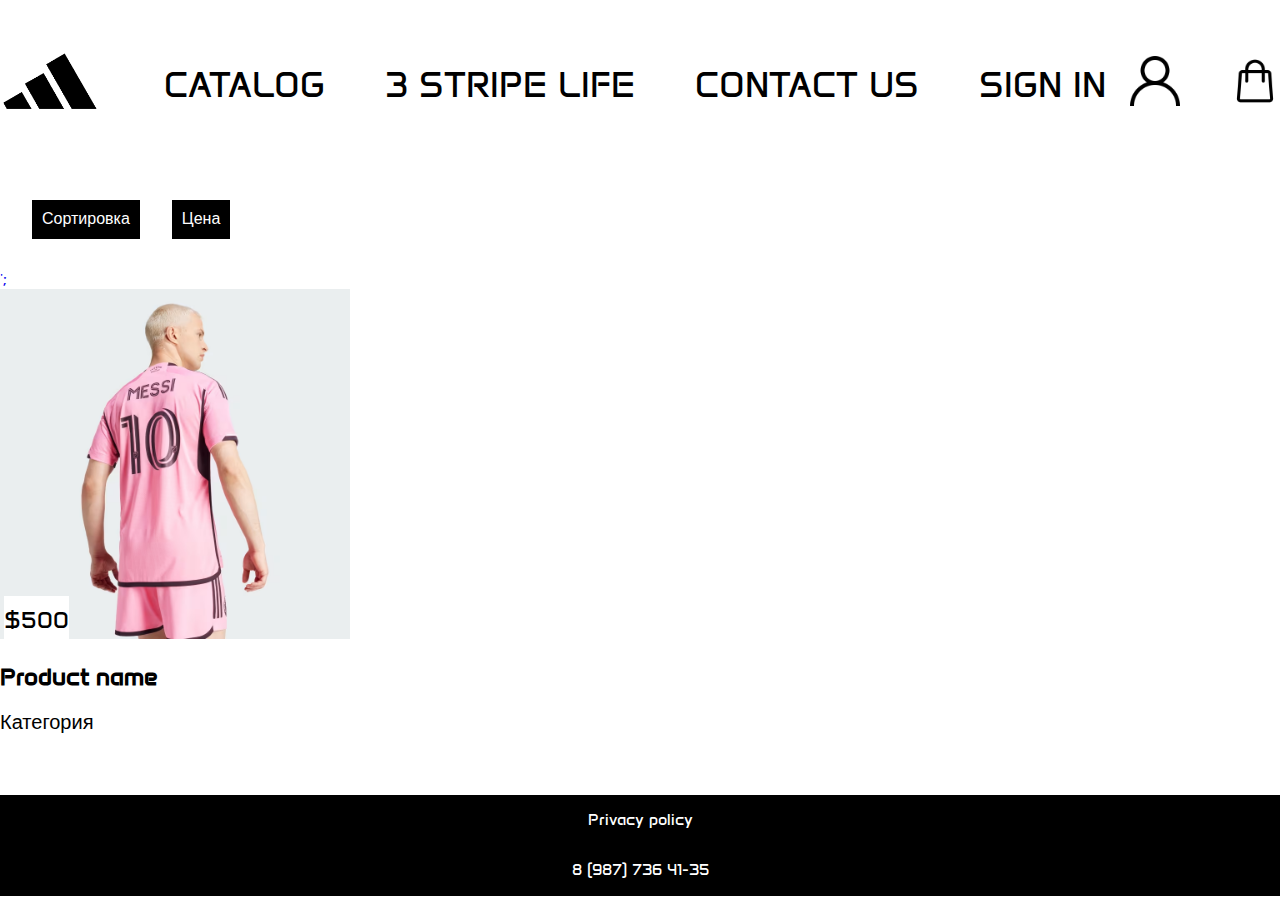
==== catalog.html @ 67149bc9 "Add files via upload" ====
<!DOCTYPE html>
<html lang="en">
    <head>
        <meta charset="UTF-8">
        <meta http-equiv="X-UA-Compatible" content="IE=edge">
        <meta name="viewport" content="width=device-width, initial-scale=1.0">
        <link rel="stylesheet" href="assets/css/normalize.css">
        <link rel="stylesheet" href="assets/css/style.css">
        <link rel="preconnect" href="https://fonts.googleapis.com">
        <link rel="preconnect" href="https://fonts.gstatic.com" crossorigin>
        <link href="https://fonts.googleapis.com/css2?family=Anta&display=swap" rel="stylesheet">
        <title>Adidas</title>
    </head>
<body>
<header class="header">
        <div class="header-inner">
            <div class="header-logo">
                <a href="index.html"><img src="assets/img/logo.png" alt="Logo"></a>
            </div>
            <nav class="header-nav">
                <ul class="nav-list">
                    <li class="list-item"><a class="nav-link" href="catalog.html">CATALOG</a></li>
                    <li class="list-item"><a class="nav-link" href="about.html">3 STRIPE LIFE</a></li>
                    <li class="list-item"><a class="nav-link" href="index.html#footer">CONTACT US</a></li>
                    <li class="list-item"><a class="nav-link" href="reg.html">SIGN IN</a>
                    </li>
                </ul>
            </nav>
            <div class="header-icons">
                <a href="profile.html"><img class="header-icon" src="assets/img/user.png" alt="Profile icon"></a>
                <a href="cart.html"><img class="header-icon" src="assets/img/shopping-bag.png" alt="Shopping bag icon"></a>
            </div>
        </div>
    </header>
    <main class="catalog">
    <div class="filters">
    <div class="dropdown">
        <button class="dropbtn">Сортировка</button>
        <div class="dropdown-content">
            <a href="catalog.php?sort=all">All</a>
            <a href="catalog.php?sort=T-shirt">T-shirt</a>
            <a href="catalog.php?sort=hoodie">Hoodie</a>
            <a href="catalog.php?sort=pants">Pants</a>
            <a href="catalog.php?sort=shoes">Shoes</a>
        </div>
    </div>
    <div class="dropdown">
        <button class="dropbtn">Цена</button>
        <div class="dropdown-content">
            <a href="catalog.php?price=asc">По возрастанию цены</a>
            <a href="catalog.php?price=desc">По убыванию цены</a>
        </div>
    </div>
</div>
        <div class="new-items-blocks">
                    <a href="item-page.html">
                    <div class="new-item-block">
                    <div class="new-item">
                    <div class="new-item-img">';
                    <img src="assets/img/Inter_Miami.jpg" alt="Product name">
                    <div class="price-overlay">
                    <p>$500</p>
                    </div>
                    </div>
                    </div>
                    <div class="new-item-name">
                    <h2>Product name</h2>
                    </div>
                    <div class="new-item-category">
                    <p>Категория</p>
                    </div>
                    </div>
                    </a>
        </div>
    </main>
    <footer class="footer">
        <div class="polit">
            <p>Privacy policy</p>
            <p>8 (987) 736 41-35</p>
        </div>
    </footer>
</body>
</html>
---- assets/css/style.css ----
body{
    font-family: "Anta", sans-serif;
    font-weight: 400;
    font-style: normal;
}
a{
    text-decoration: none;
}
.header{
    margin-top: 2em;
}
.header-inner{
    max-width: 1440px;
    margin: 0 auto;
    display: flex;
    justify-content: space-between;
}
.header-logo img{
    width: 100px;
}
.header-nav{
    margin-top: 1em;
}
.nav-list{
    display: flex;
    gap: 60px;
}   
.list-item{
    list-style: none;
}
.nav-link{
    text-decoration: none;
    color: black;
    font-size: 36px;
}
.list-item:hover{
    transform: scale(1.2);
}
.header-icons{
    display: flex;
    gap: 50px;
    margin-top: 1.5em;
}
.header-icon{
    width: 50px;
    height: 50px;
}
.samba-collection{
    max-width: 1440px;
    margin: 0 auto;
}
.samba-pic{
    max-width: 1440px;
    max-height: 640px;
    position: relative;
    z-index: -1;
}
.samba-block{
    position: absolute;
    top: 40%;
    left: 15%;
    z-index: 999;
}
.samba-text{
    color: #fff;
    font-size: 36px;
}
.sumba-button{
    border: 2px solid black;
    background-color: #fff;
    color: black;
    padding: 10px;
}
.sumba-button:hover{
    transform: scale(1.1);
}
.new-items{
    max-width: 1440px;
    margin: 0 auto;
}
.new-items-title{
    color: #000;
    font-size: 42px;
}
.new-items-blocks{
    display: flex;
    flex-wrap: wrap;
    gap: 10px;
    margin-top: 1em;
}
.new-item-block{
    max-width: 350px;
    height: 460px;
    margin-top: 1em;
}
.new-item-block:hover{
    transform: scale(1.1);
}
.new-item-img{
    position: relative;
}
.new-item-img img{
    width: 350px;
}
.new-item {
    position: relative;
}

.price-overlay {
    position: absolute;
    bottom: 0;
    left: 1%;
    background-color: #fff;
    color: #000;
    padding: 0;
    margin: 0;
    line-height: 0;
}
.price-overlay p{
    font-size: 24px;
}
.new-item-name h2{
    color: #000;
}
.new-item-category p{
    font-size: 20px;
    color: #000;
}
.footer{
    max-width: 1440px;
    margin: 0 auto;
    background-color: #000;
}
.polit{
    margin-top: 4em;
    display: flex;
    justify-content: center;
    flex-direction: column;
    text-align: center;
}
.polit p{
    color: #fff;
}
.catalog{
    max-width: 1440px;
    margin: 0 auto;
}
.filters{
    display: flex;
    margin-top: 4em;
  }
  .dropbtn {
    background-color: #000;
    color: white;
    padding: 10px;
    font-size: 16px;
    border: none;
    cursor: pointer;
  }
  
  .dropdown-content {
    display: none;
    position: absolute;
    background-color:bisque;
    min-width: 160px;
    z-index: 1;
  }
  
  .dropdown-content a {
    color: black;
    padding: 12px 16px;
    text-decoration: none;
    display: block;
  }
  
  .dropdown-content a:hover {
    background-color: #ddd;
  }
  
  .dropdown:hover .dropdown-content {
    display: block;
  }
  
  .dropdown {
    margin-left: 2em;
    position: relative;
    display: inline-block;
  }
  .aboutus{
    max-width: 1440px;
    margin: 0 auto;
  }
  .about-inner{
    margin-top: 2em;
    display: flex;
    justify-content: space-between;
  }
  .about-left{
    max-width: 700px;
    height: 500px;
  }
  .about-right{
    max-width: 700px;
    height: 500px;
  }
  .about-title{

  }
  .about-text{
    font-size: 24px;
  }
  .about-img{
    width: 700px;
    height: 500px;
  }
  .profile{
    max-width: 1440px;
    margin: 0 auto;
  }
  .profile-inner{
    width: 700px;
    margin: 0 auto;
    text-align: center;
  }
  .profile-title,.cart-title{
    font-size: 52px;
  }
  .profile-name, .profile-phone, .profile-email, .ordre-text{
    font-size: 26px;
  }
  .cart{
    max-width: 1440px;
    margin: 0 auto; 
  }
  .cart-blocks{
    margin: 0 auto;
    width: 1200px;
  }
  .cart-block{
    margin-top: 1em;
    border: 2px solid black;
    width: 1200px;
    height: 300px;
    display: flex;
    justify-content: space-between;
  }
  .cart-img img{
    width: 300px;
    height: 300px;
  }
  .cart-name, .cart-price, .cart-size{
    font-size: 32px;
  }
  .cart-name, .cart-price{
    text-align: center;
  }
  .cart-name{
    width: 550px;
  }
  .cart-price{  
    width: 350px;
  }


  .cart-top{
    display: flex;
    justify-content: space-between;
    
    padding-right: 4em;
  }
  .cart-button{
    background: none;
    border: 2px solid black;
    padding: 10px;
    font-size: 26px;
  }
  .cart-button:hover{
    transform: scale(1.1);
  }
  .cart-under{
    width: 900px;
    text-align: center;
  }
  .clear-cart{
    margin-top: 2em;
    text-align: center;
  }
  .item-page{
    max-width: 1440px;
    margin: 0 auto;
  }
  .item-inner{
    margin-top: 4em;
    display: flex;
    gap: 100px;
  }
  .item-left{
    max-width: 700px;
  }
  .item-right{
    padding-top: 4em;
    max-width: 700px;
  }
  .item-pic{
    width: 600px;
    height: 600px;
  }
  .item-title{
    font-size: 52px;
  }
  .item-price{
    font-size: 32px;
  }
  .size-select_label{
    font-size: 32px;
  }
  .size-select{
    font-size: 24px;
    border: 2px solid black;
  }
  .reg{
    margin-top: 4em;
  }
  .reg-inner{
    display: flex;
    justify-content: center;
  }
  .reg-form{
    text-align: center;
    border: 5px solid rgb(45,0,0);
    width: 300px;
    height: 490px;
  }
  .under{
    color: rgb(45,0,0);
    text-decoration: underline;
  }
  .log-form{
    text-align: center;
    border: 5px solid rgb(45,0,0);
    width: 300px;
    height: 300px;
  }
  .cart-title-empty{
    padding-left: 6em;
    font-size: 56px;
  }
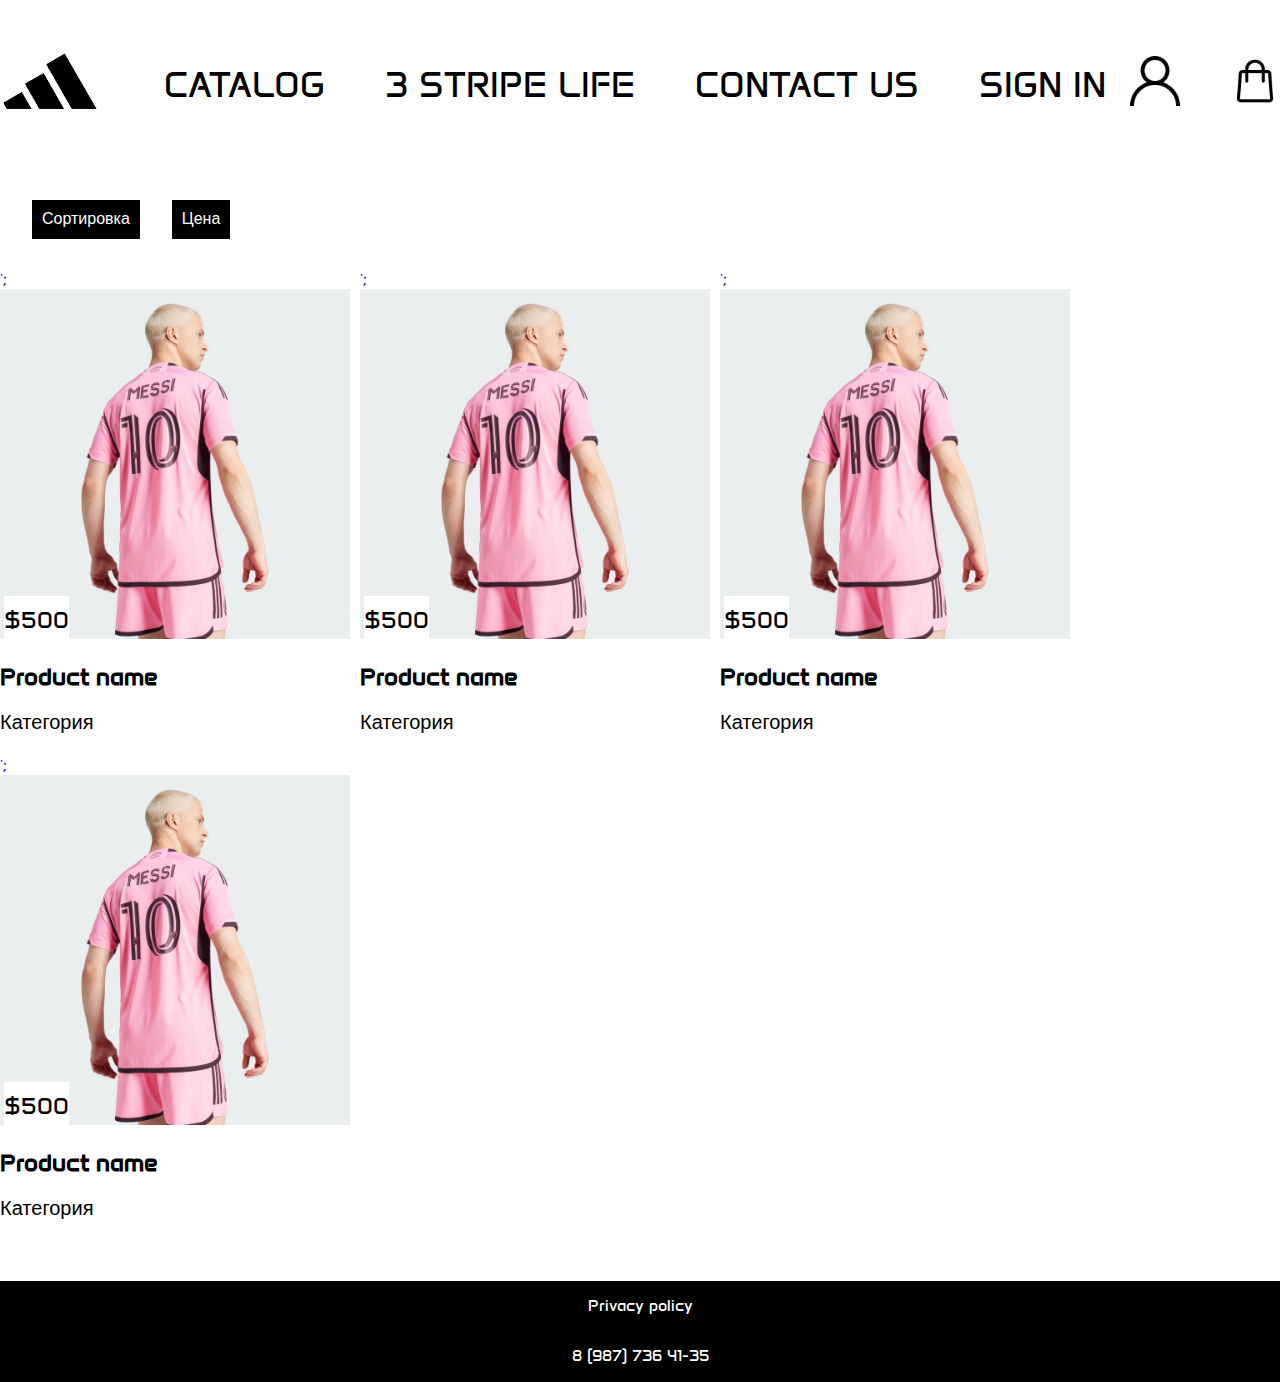
==== commit 8f974c67: "Update catalog.html" ====
--- a/catalog.html
+++ b/catalog.html
@@ -71,6 +71,60 @@
                     </div>
                     </div>
                     </a>
+             <a href="item-page.html">
+                    <div class="new-item-block">
+                    <div class="new-item">
+                    <div class="new-item-img">';
+                    <img src="assets/img/Inter_Miami.jpg" alt="Product name">
+                    <div class="price-overlay">
+                    <p>$500</p>
+                    </div>
+                    </div>
+                    </div>
+                    <div class="new-item-name">
+                    <h2>Product name</h2>
+                    </div>
+                    <div class="new-item-category">
+                    <p>Категория</p>
+                    </div>
+                    </div>
+                    </a>
+             <a href="item-page.html">
+                    <div class="new-item-block">
+                    <div class="new-item">
+                    <div class="new-item-img">';
+                    <img src="assets/img/Inter_Miami.jpg" alt="Product name">
+                    <div class="price-overlay">
+                    <p>$500</p>
+                    </div>
+                    </div>
+                    </div>
+                    <div class="new-item-name">
+                    <h2>Product name</h2>
+                    </div>
+                    <div class="new-item-category">
+                    <p>Категория</p>
+                    </div>
+                    </div>
+                    </a>
+             <a href="item-page.html">
+                    <div class="new-item-block">
+                    <div class="new-item">
+                    <div class="new-item-img">';
+                    <img src="assets/img/Inter_Miami.jpg" alt="Product name">
+                    <div class="price-overlay">
+                    <p>$500</p>
+                    </div>
+                    </div>
+                    </div>
+                    <div class="new-item-name">
+                    <h2>Product name</h2>
+                    </div>
+                    <div class="new-item-category">
+                    <p>Категория</p>
+                    </div>
+                    </div>
+                    </a>
         </div>
     </main>
     <footer class="footer">
@@ -80,4 +134,4 @@
         </div>
     </footer>
 </body>
-</html>+</html>
